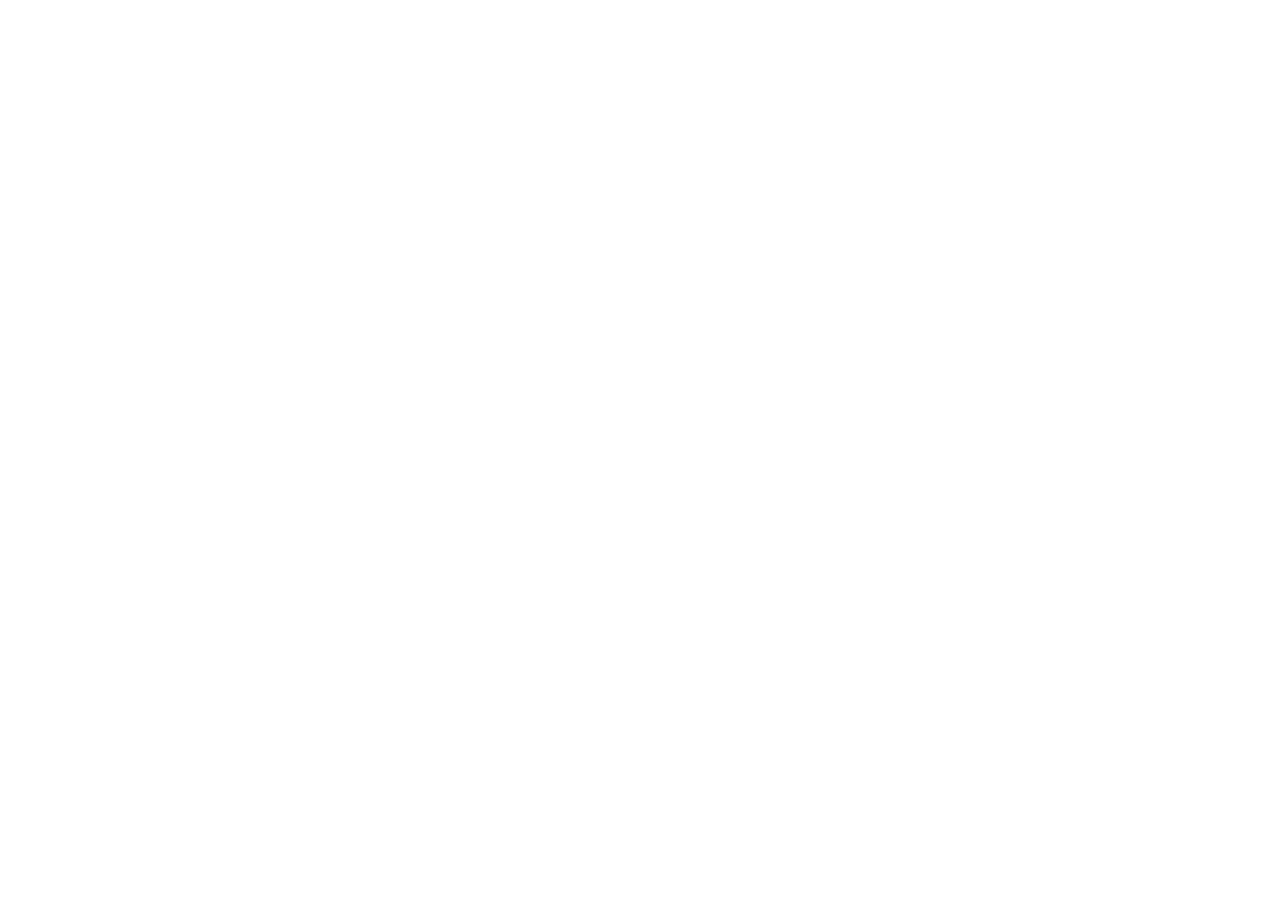
==== index.html @ 41fdeb64 "criei o projeto rede social" ====
<!DOCTYPE html>
<html lang="pt-br">
<head>
    <meta charset="UTF-8">
    <meta name="viewport" content="width=device-width, initial-scale=1.0">
    <title>Projeto Redes Sociais</title>
    <link rel="shortcut icon" href="favicon.ico" type="image/x-icon">
</head>
<body>
    
</body>
</html>
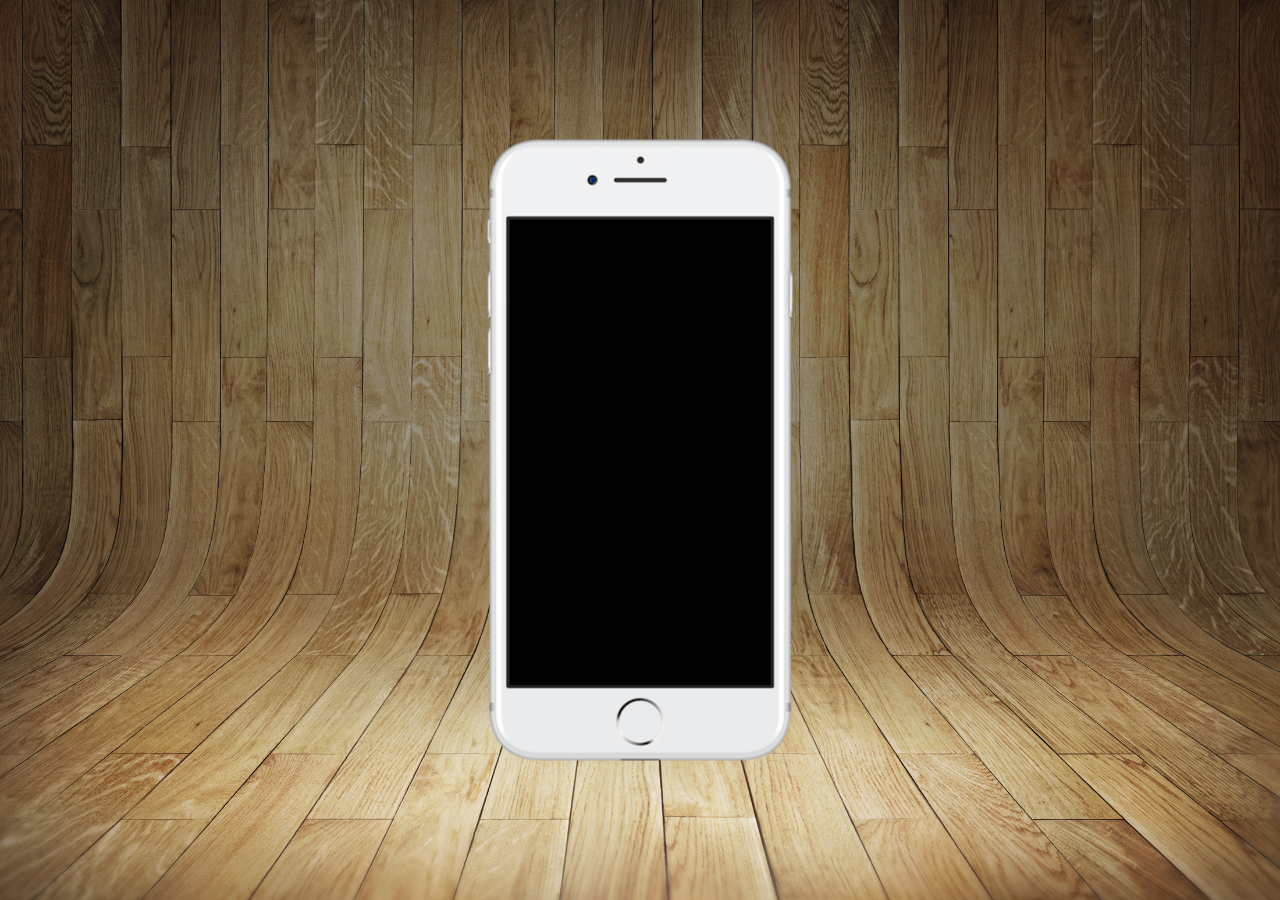
==== commit 02f0e41c: "feito o celular" ====
--- a/index.html
+++ b/index.html
@@ -5,8 +5,14 @@
     <meta name="viewport" content="width=device-width, initial-scale=1.0">
     <title>Projeto Redes Sociais</title>
     <link rel="shortcut icon" href="favicon.ico" type="image/x-icon">
+    <link rel="stylesheet" href="./folhas de estilo/style.css">
 </head>
 <body>
-    
+    <section id="celular">
+
+    </section>
+    <section id="redes-sociais">
+
+    </section>
 </body>
 </html>
--- a/folhas de estilo/style.css
+++ b/folhas de estilo/style.css
@@ -0,0 +1,33 @@
+@charset "UTF-8";
+
+* {
+    margin: 0px;
+    padding: 0px;
+    font-family: Arial, Helvetica, sans-serif;
+}
+
+html, body{
+    height: 100vh;
+    width: 100vw;
+}
+
+body{
+    background: url('../imagens/fundo-madeira.jpg');
+    background-size: cover;
+    background-attachment: fixed;
+}
+
+main{
+    position: relative;
+    height: 100vh;
+}
+
+section#celular{
+    position: absolute;
+    height: 627px;
+    width: 311px;
+    top: 50%;
+    left: 50%;
+    transform: translate(-50%, -50%);
+    background: url('../imagens/frame-iphone.png') no-repeat;
+}
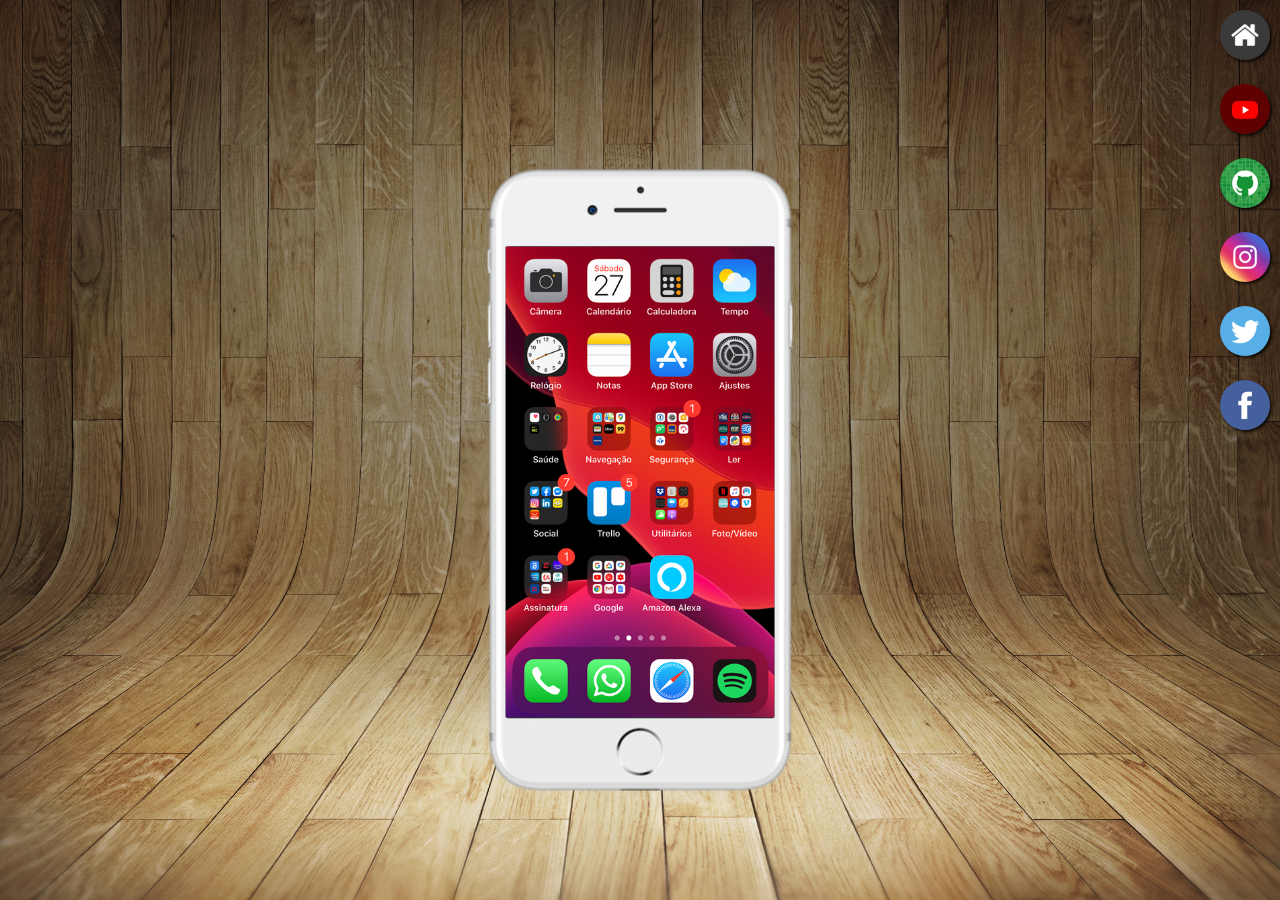
==== commit 8596a552: "criei os botões da redes sociais" ====
--- a/index.html
+++ b/index.html
@@ -9,10 +9,23 @@
 </head>
 <body>
     <section id="celular">
-
+        <iframe src="home.html" name="tela-home" id="tela-home" frameborder="0">
+            Seu nafegador não é compatítivel com isso
+        </iframe>
     </section>
     <section id="redes-sociais">
 
+        <a href="#" target="tela-home"><img src="imagens/logo-home.jpg" alt="Home"></a> <br>
+
+        <a href="#" target="tela-home"><img src="imagens/logo-youtube.jpg" alt="Youtube"></a> <br>
+
+        <a href="#" target="tela-home"><img src="imagens/logo-github.jpg" alt="Github"></a> <br>
+
+        <a href="#" target="tela-home"><img src="imagens/logo-instagram.jpg" alt="Instagram"></a> <br>
+
+        <a href="#" target="tela home"><img src="imagens/logo-twitter.jpg" alt="Twitter"></a> <br>
+
+        <a href="#" target="tela-home"><img src="imagens/logo-facebook.jpg" alt="FaceBook"></a> <br>
     </section>
 </body>
 </html>
--- a/folhas de estilo/style.css
+++ b/folhas de estilo/style.css
@@ -26,8 +26,36 @@
     position: absolute;
     height: 627px;
     width: 311px;
+    margin-top: 30px;
     top: 50%;
     left: 50%;
     transform: translate(-50%, -50%);
     background: url('../imagens/frame-iphone.png') no-repeat;
 }
+
+iframe#tela-home{
+    position: relative;
+    top: 80px;
+    left: 21px;
+    width: 269px;
+    height: 471px;
+}
+
+section#redes-sociais{
+    text-align: right;
+}
+
+section#redes-sociais img{
+    width: 50px;
+    margin: 10px;
+    border-radius: 50%;
+    box-shadow: 2px 2px 3px rgba(0, 0, 0, 0.784);
+    box-sizing: border-box;
+}
+
+section#redes-sociais img:hover{
+    border: 2px solid white;
+    transform: translate(-3px, -3px);
+    box-shadow: 5px 5px 10px  rgba(0, 0, 0, 0.784);
+    transition: tranform .3s border 2s;
+}
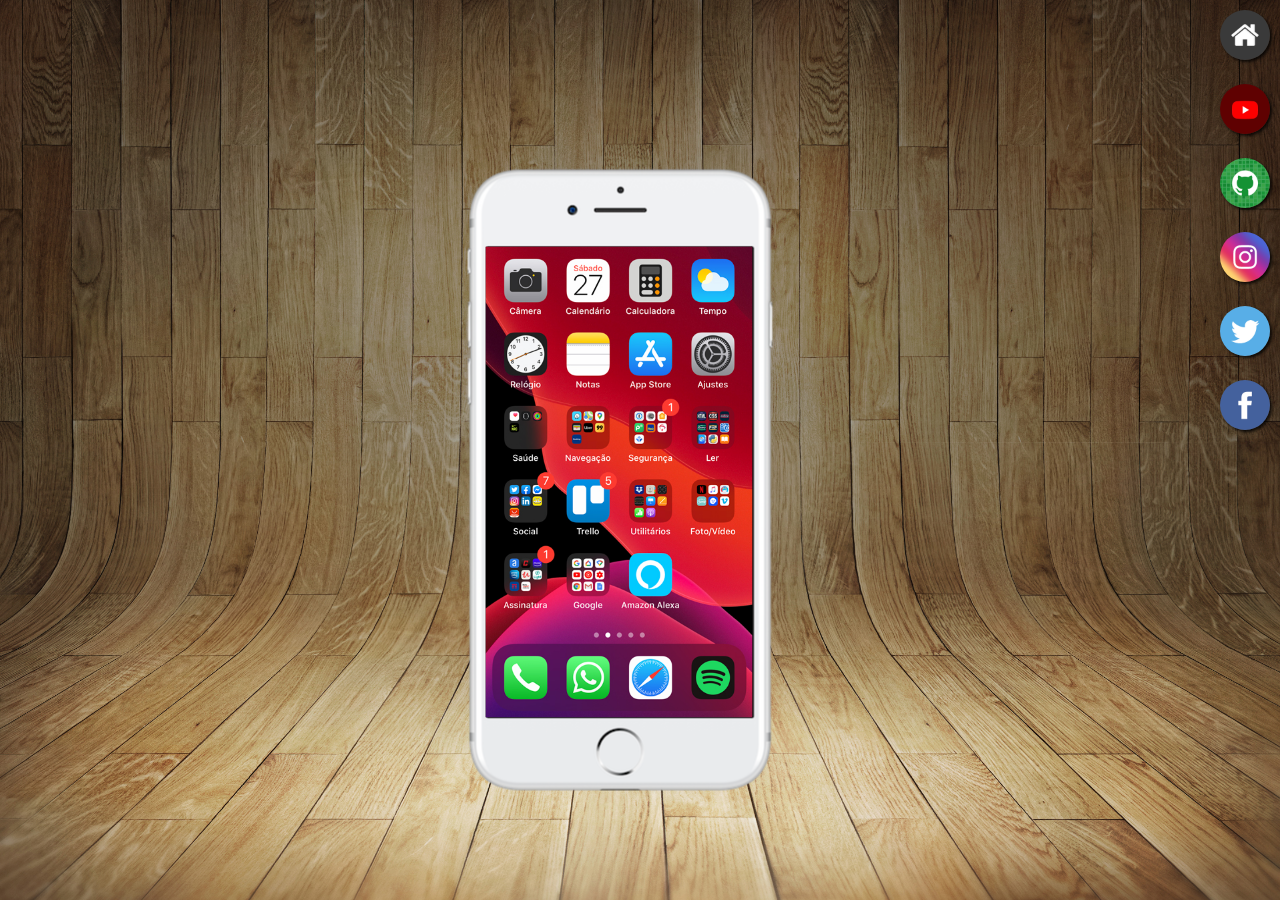
==== commit ae29890d: "terminado o projeto social" ====
--- a/index.html
+++ b/index.html
@@ -15,17 +15,17 @@
     </section>
     <section id="redes-sociais">
 
-        <a href="#" target="tela-home"><img src="imagens/logo-home.jpg" alt="Home"></a> <br>
+        <a href="home.html" target="tela-home"><img src="imagens/logo-home.jpg" alt="Home"></a> <br>
 
-        <a href="#" target="tela-home"><img src="imagens/logo-youtube.jpg" alt="Youtube"></a> <br>
+        <a href="youtube.html" target="tela-home"><img src="imagens/logo-youtube.jpg" alt="Youtube"></a> <br>
 
-        <a href="#" target="tela-home"><img src="imagens/logo-github.jpg" alt="Github"></a> <br>
+        <a href="github.html" target="tela-home"><img src="imagens/logo-github.jpg" alt="Github"></a> <br>
 
-        <a href="#" target="tela-home"><img src="imagens/logo-instagram.jpg" alt="Instagram"></a> <br>
+        <a href="instagram.html" target="tela-home"><img src="imagens/logo-instagram.jpg" alt="Instagram"></a> <br>
 
-        <a href="#" target="tela home"><img src="imagens/logo-twitter.jpg" alt="Twitter"></a> <br>
+        <a href="twitter.html" target="tela-home"><img src="imagens/logo-twitter.jpg" alt="Twitter"></a> <br>
 
-        <a href="#" target="tela-home"><img src="imagens/logo-facebook.jpg" alt="FaceBook"></a> <br>
+        <a href="facebook.html" target="tela-home"><img src="imagens/logo-facebook.jpg" alt="FaceBook"></a> <br>
     </section>
 </body>
 </html>
--- a/folhas de estilo/style.css
+++ b/folhas de estilo/style.css
@@ -27,6 +27,7 @@
     height: 627px;
     width: 311px;
     margin-top: 30px;
+    padding-right: 40px;
     top: 50%;
     left: 50%;
     transform: translate(-50%, -50%);
@@ -37,7 +38,7 @@
     position: relative;
     top: 80px;
     left: 21px;
-    width: 269px;
+    width: 267px;
     height: 471px;
 }
 
